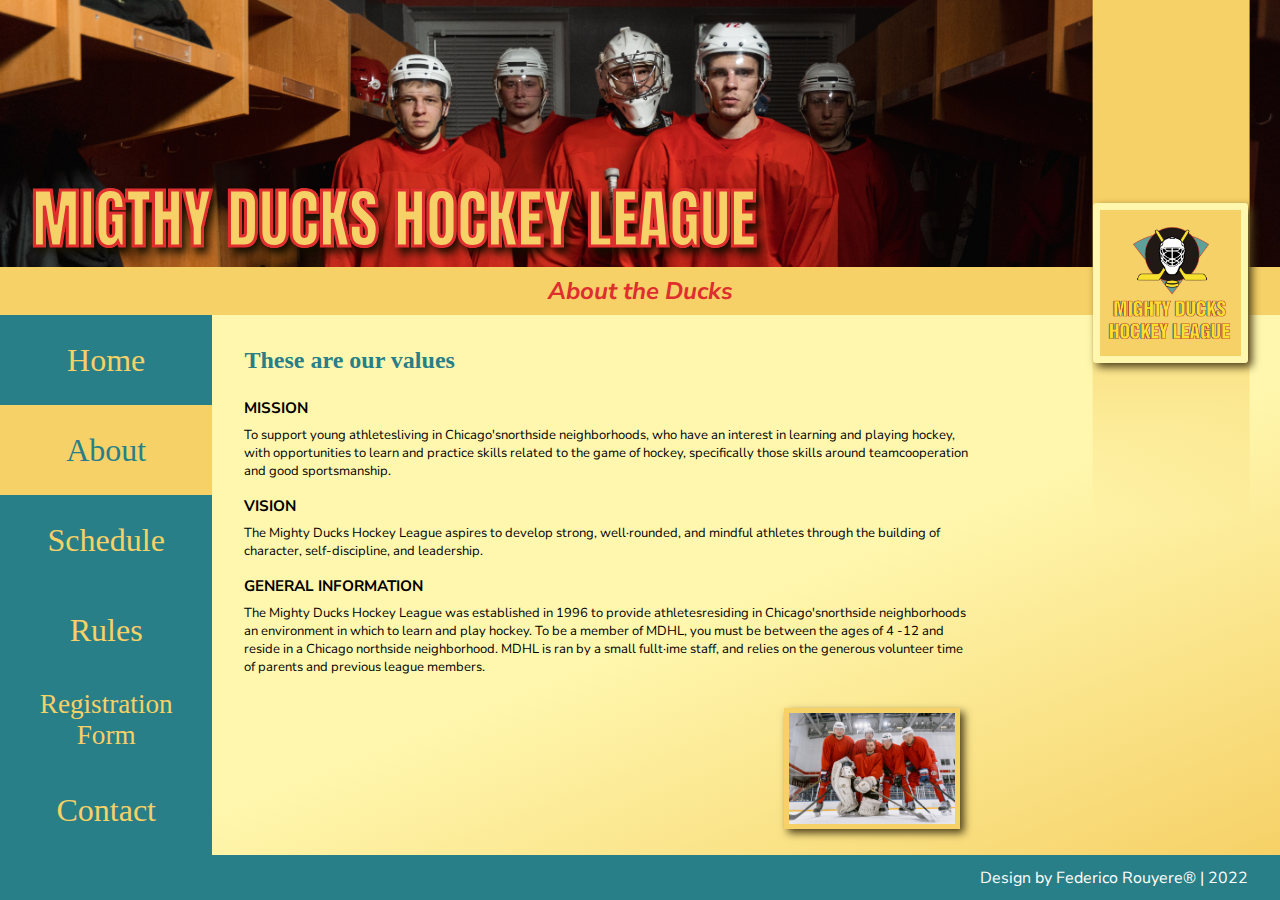
==== about.html @ 50240fd8 "Primer commit" ====
<!DOCTYPE html>
<html lang="en">
<head>
    <meta charset="UTF-8">
    <meta http-equiv="X-UA-Compatible" content="IE=edge">
    <meta name="viewport" content="width=device-width, initial-scale=1.0">
    <link rel="preconnect" href="https://fonts.googleapis.com">
    <link rel="preconnect" href="https://fonts.gstatic.com" crossorigin>
    <link href="https://fonts.googleapis.com/css2?family=Anton&family=Nunito+Sans:wght@200;400&family=Nunito:wght@200;400&family=Carter+One&family=Permanent+Marker&display=swap" rel="stylesheet">
    <link rel="stylesheet" href="./styles/mdhl_1.css">
    <link rel="icon" href="./assets/duck_icon.png">
    <title>About the Ducks</title>
</head>
<body>

    <!-- ENCABEZADO -->
    <header>
        <div id="stripe2"></div>
        <div id="mark">
            <h1>MIGTHY DUCKS HOCKEY LEAGUE</h1>
            <img src="./assets/logoMightyDucks-01.png" alt="Logo Migthy Ducks" id="logo">
        </div>
        <h2 id="stripe">About the Ducks</h2>
    </header>

    <!-- CONTENIDO PRINCIPAL -->
    <main>

    <!-- BARRA DE NAVEGACION -->
        <nav>
            <a href="index.html">Home</a>
            <a href="·" class="push">About</a>
            <a href="game_info.html">Schedule</a>
            <a href="rules.html">Rules</a>
            <a href="registration.html" id="reg-button"><p>Registration</p><p>Form</p></a>
            <a href="contact.html">Contact</a>
        </nav>
        
    <!-- CONTENEDOR DERECHO -->
        <section class="r-cont">
            <h2>These are our values</h2>
            <article class="rules">
                <h3>MISSION</h3
                    ><p>To support young athletesliving in Chicago'snorthside neighborhoods, who have an interest in learning and playing hockey, with opportunities to learn and practice skills related to the game of hockey, specifically those skills around teamcooperation and good sportsmanship.</p>
            </article>
            <article class="rules">
                <h3>VISION</h3>
                <p>The Mighty Ducks Hockey League aspires to develop strong, well·rounded, and mindful athletes through the building of character, self-discipline, and leadership.</p>
            </article>
            <article class="rules">
                <h3>GENERAL INFORMATION</h3>
                <p>The Mighty Ducks Hockey League was established in 1996 to provide athletesresiding in Chicago'snorthside neighborhoods an environment in which to learn and play hockey. To be a member of MDHL, you must be between the ages of 4 -12 and reside in a Chicago northside neighborhood. MDHL is ran by a small fullt·ime staff, and relies on the generous volunteer time of parents and previous league members.</p>
            </article>
            <img src="./assets/hockey_7.jpg" alt="Jugador juvenil de los Ducks" id="img-about">
        </section>
    </main>
    
    <!-- PIE DE PAGINA -->
    <footer>
        <p id="firma">Design by Federico Rouyere® | 2022</p>
    </footer>

</body>
</html>
---- styles/mdhl_1.css ----
/* NORMALIZADOR */

*{
    margin: 0;
    padding: 0;
    box-sizing: border-box;
    text-decoration: none;
}


/* ROOT */

:root{
    --red: #DF2E2E;
    --green: #297F87;
    --yellow:  #F6D167;
    --yellow-light: #FFF7AE;
    --gradient-stripe: linear-gradient(180deg, rgba(246,209,103,1) 25%, rgba(255,247,174,0) 59%);
    --gradient-cont: linear-gradient(158deg, #fff7ae 51%, #f6d167 100%);
    --gradient-yellow-rev: linear-gradient(140deg, #fff7ae 0%, #f6d167 78%);
}


/* CONTENEDOR PADRE */

body{
    height: 60vh;
    width: 100%;
    margin: 0;
    background-color: rgb(255, 255, 255);
    font-family: 'Nunito Sans', sans-serif;
}
h1{
    font-family: 'Anton', sans-serif;
    font-size: 4rem;
    color: var(--yellow);
    -webkit-text-stroke: 0.07rem var(--red);
    margin: 0;
    text-shadow: 4px 6px 8px #130e01;
}
h2{
    color: var(--green);
    font-family: 'Permanent Marker', cursive;
    margin-bottom: 0.5rem;
}
h3,h4{
    margin-bottom: 0.5rem;
}


/* ENCABEZADO */

header{
    height: 35vh;
    display: flex;
    flex-direction: column;
    background-image:url('../assets/hockey_5.jpg');
    background-size:cover;
    background-position: center 25%;
}
#mark{
    height: 30vh;
    width: 100%;
    padding: 0 2rem 0 2rem;
    display: flex;
    flex-direction: column;
    justify-content: flex-end;
}
#stripe{
    height: 3rem;
    width: 100%;
    margin: 0;
    display: flex;
    justify-content: center;
    align-items: center;
    color: var(--red);
    background: var(--yellow);
    font-family: 'Nunito Sans', sans-serif;
    font-style: italic;
}
#stripe2{
    width: 9.8rem;
    height: 55rem;
    background: var(--gradient-stripe);
    display: flex;
    align-self: flex-end;
    position: absolute;
    transform: translatex(-1.9rem);
}
#logo{
    height: 10rem;
    position: absolute;
    transform: translateY(6rem);
    display: flex;
    flex-direction: column-reverse;
    align-self: flex-end;
    border-radius: 2%;
    border: solid 7px var(--yellow-light);
    background-color: var(--yellow);
    box-shadow: 4px 4px 8px #4e411b;
}


/* CONTENIDO PRINCIPAL */

main{
    height: 100%;
    width: 100%;
    display: flex;

}


/* BARRA DE NAVEGACION */

nav{
    height: 100%;
    width: 20%;
    display: flex;
    flex-direction: column;
    justify-content: center;
    align-items: stretch;
    background-color:var(--green);
}
nav a{
    height: 20%;
    display: flex;
    justify-content: center;
    align-items: center;
    font-family: 'Permanent Marker', cursive;
    color: var(--yellow);
    font-size: 2rem;
    transition: height .3s .2s , background-color .3s .2s;
}
nav a:hover{
    height: 60%;
    display: flex;
    color: var(--green);
    background-color: var(--yellow);
    font-size: 2.5rem;
    border-top: var(--green) solid 0.5rem;
    border-bottom: var(--green) solid 0.5rem;
}
#reg-button{
    font-size: 1.7rem;
    display: flex;
    flex-direction: column;
}
#reg-button:hover{
    height: 60%;
    font-size: 2rem;
    display: flex;
    color: var(--green);
    background-color:#f6d167;
}
.push{
    color: var(--green);
    background-color: #f6d167;
}


/* CONTENEDOR DERECHO */

#img-index{
    width: 20rem;
    border: solid #f6d167 5px;
    margin-bottom: 1rem;
    box-shadow: 4px 4px 8px #4e411b; 
}
.r-cont{
    width: 100%;
    padding:2rem 0 0 2rem;
    display: flex;
    flex-direction: column;
    justify-content: flex-start;
    background: var(--gradient-cont);
    overflow-y: auto;
}

    /* CONTENDOR DERECHO INDEX */

.date-rut{
    width: 28rem;
    color: var(--green);
    background-color: var(--yellow);
    font-size: 2rem;
    font-family: 'Permanent Marker', cursive;
    padding-left: 1rem;
    border-radius: 5px;
    transition: text-align 4s ease-in-out .1s , background-color .3s ease-in-out .1s;
    margin-bottom: 0.5rem;
}
.date-rut:hover{
    color: var(--yellow);
    background-color: var(--green);
    text-align: right;
    padding-right: 2rem;
}
.rutine{
    text-indent: 1rem;
}
    /* CONTENDOR DERECHO ABOUT */

#img-about{
    width: 17%;
    border: solid #f6d167 5px;
    margin: 2rem 20rem 0 0;
    box-shadow: 4px 4px 8px #4e411b;
    display: flex;
    align-self: flex-end;
}

    /* CONTENDOR DERECHO GAME-INFO */

th{
    font-family: 'Permanent Marker', cursive;
    padding: 0.5rem 0 0.5rem 0;
    background-color: var(--green);
    color: var(--yellow);
    text-align:center;
}
#schedule-tab{
    width: 75%;
    height: 55%;
    background-color: #f6d167;
    padding: 1rem;
}
.date-align{
    text-align: center;
}
#foot-tab{
    text-align: left;
    font-size: small;
    width: 95%;
    margin-top: 1rem;
}
.tab-info{
    font-size: 1rem;
    color: #103833;
    font-family: 'Permanent Marker', cursive;
}
#schedule-tab tbody:hover{
    background-color: var(--red);
    color: var(--yellow);
    font-weight: bold;
    font-style: italic;
}
#maps{
    width: 75%;
    margin-top: 1rem;
}
.url{
    width: 10rem;
    height: 12rem;
    text-align: center;
    background-color: var(--yellow);
    padding: 0.3rem;
    transition: background-color .3s .1s , color .3s .1s;
}
.url:hover{
    color: var(--yellow);
    background-color: var(--red);
}
#maps>tr{
    width: 11rem;
    height: 11rem;
}
iframe{
    width: 80%;
    height: 80%;
}

    /* CONTENDOR DERECHO RULES */

.rules{
    margin-top: 1rem;
    width: 70%;
    font-size: small;
}
.blockquote{
    text-indent: 1rem;
    list-style: none;
}
.sub-rules{
    font-weight: bold;
    font-weight: bold;
}
#all-play{
    margin-left: 3rem;
    }
#ul-circle{
    list-style: circle;
}

    /* CONTENDOR DERECHO CONTACT */

#contact-img{
    width: 35%;
    margin-bottom: 1rem;
}
#mail-us{
    display: flex;
    flex-direction: column;
    background-color: var(--yellow);
    width: 35%;
    padding: 1rem 0 1rem 0.5rem;
}
#mail{
    color: var(--red);
    font-size: 1.3rem;
}


/* CONTENDOR DERECHO REGISTRATION FORM */

#reg-form{
    width: 40%;
}
legend{
    font-weight: bold;
    margin-bottom: 0.5rem;
}
fieldset{
    border: none;
    display: flex;
    flex-direction: row;
    justify-content: flex-start;
    padding: 0.5rem;
}
span{
    font-weight: bold;
    margin-right: 2rem;
}
.key{
    display: block;
    width: 5.5rem;
    font-size: small;
}
.sub-key{
    display: block;
    width: 10rem;
    font-size: small;
}
::placeholder{
    font-style: italic;
    color: darkgrey;
    font-size: small;
}
#streetadd{
width: 19.5vw;
}
#row_1,#row_3,#row_7,#row_5,#row_9{
    background: var(--gradient-yellow-rev);
}
#fname,#city{
    margin-right: 2rem;
}
#birthday{
    margin-right: 3.7rem;
}
#row_5,#row_6,.row_8-align,.row_9-align{
    display: flex;
    justify-content: flex-start;
    align-items: center;
    gap: 0.5rem;
}
#grade-pre{
    margin:0 0.5rem 0;
}
#row_8,#row_9,#row_10{
    display: flex;
    flex-direction: column;
    align-content: flex-start;
    margin-top: 1rem;
}
.row_8-label,.row_9-label{
    width: 8rem;
    margin-left: 1rem;
}
.row_10-margin{
    margin-top: 1rem;
}
#send-button{
    margin: 2rem 0;
    color: #fff7ae;
    background-color: var(--green);
    padding: 1rem;
    font-family: 'Nunito Sans', sans-serif;
    font-weight: bold;
    border: none;
    border-radius: 5px;
    box-shadow: 2px 2px 2px #103833;
    transition: padding .1s .1s , background-color .1s .1s , font-size .1s .1s;
}
#send-button:hover{
    color: white;
    background-color: var(--red);
    padding: 1.2rem;
    font-size: 1rem;
    box-shadow: 2px 2px 2px #680f0f;
}


/* PIE DE PAGINA */

footer{
    height: 5vh;
    width: 100%;
    background-color: var(--green);
    color: white;
    display: flex;
    justify-content: flex-end;
    padding-right: 2rem;
}
#firma{
    display: flex;
    flex-direction: column-reverse;
    align-self: center;
}


/* RECOPILACION DE DATOS */

#reg-data{
    /* background-color: var(--yellow); */
    width: 25rem;
}
#reg-data > tr > th{
    text-align: center;
}
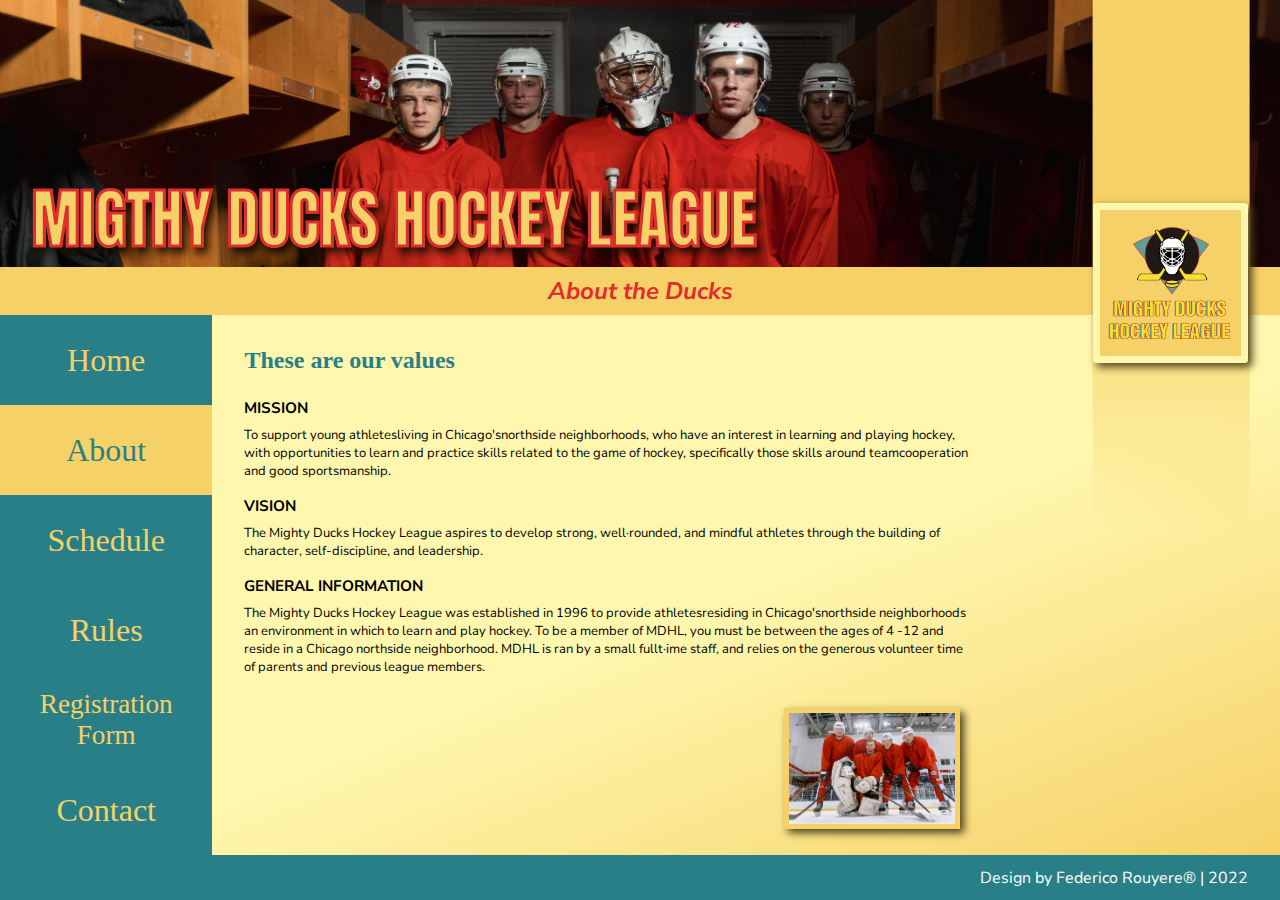
==== commit 7ed0c529: "Reducción tamaño de imágenes" ====
--- a/about.html
+++ b/about.html
@@ -51,7 +51,7 @@
                 <h3>GENERAL INFORMATION</h3>
                 <p>The Mighty Ducks Hockey League was established in 1996 to provide athletesresiding in Chicago'snorthside neighborhoods an environment in which to learn and play hockey. To be a member of MDHL, you must be between the ages of 4 -12 and reside in a Chicago northside neighborhood. MDHL is ran by a small fullt·ime staff, and relies on the generous volunteer time of parents and previous league members.</p>
             </article>
-            <img src="./assets/hockey_7.jpg" alt="Jugador juvenil de los Ducks" id="img-about">
+            <img src="./assets/hockey_7.png" alt="Jugador juvenil de los Ducks" id="img-about">
         </section>
     </main>
     
--- a/styles/mdhl_1.css
+++ b/styles/mdhl_1.css
@@ -80,7 +80,7 @@
 }
 #stripe2{
     width: 9.8rem;
-    height: 55rem;
+    height: 100vh;
     background: var(--gradient-stripe);
     display: flex;
     align-self: flex-end;
@@ -162,7 +162,7 @@
 /* CONTENEDOR DERECHO */
 
 #img-index{
-    width: 20rem;
+    width: 17rem;
     border: solid #f6d167 5px;
     margin-bottom: 1rem;
     box-shadow: 4px 4px 8px #4e411b; 
